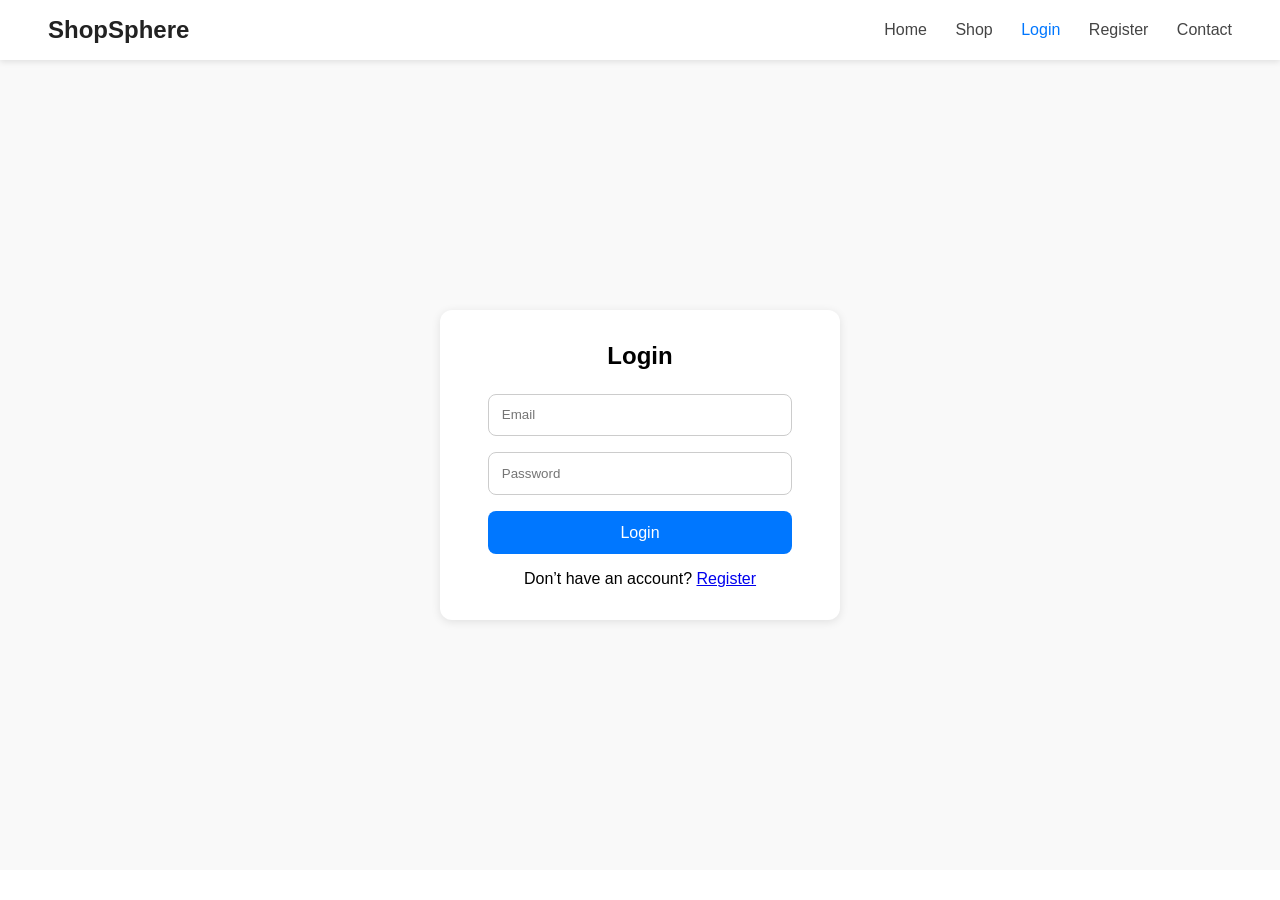
==== login.html @ 371edf8d "Add files via upload e commerce website" ====
<!DOCTYPE html>
<html lang="en">
<head>
  <meta charset="UTF-8">
  <meta name="viewport" content="width=device-width, initial-scale=1.0">
  <title>ShopSphere | Login</title>
  <link rel="stylesheet" href="style.css">
</head>
<body>

<header>
  <div class="logo">ShopSphere</div>
  <nav>
    <a href="index.html">Home</a>
    <a href="shop.html">Shop</a>
    <a href="login.html" class="active">Login</a>
    <a href="register.html">Register</a>
    <a href="contact.html">Contact</a>
  </nav>
</header>

<section class="form-section">
  <form class="auth-form">
    <h2>Login</h2>
    <input type="email" placeholder="Email" required>
    <input type="password" placeholder="Password" required>
    <button type="submit">Login</button>
    <p>Don’t have an account? <a href="register.html">Register</a></p>
  </form>
</section>

</body>
</html>
---- style.css ----
/* RESET */
* {
  margin: 0;
  padding: 0;
  box-sizing: border-box;
  font-family: 'Poppins', sans-serif;
}

/* HEADER */
header {
  display: flex;
  justify-content: space-between;
  align-items: center;
  padding: 1rem 3rem;
  background: #fff;
  box-shadow: 0 2px 6px rgba(0,0,0,0.1);
  position: sticky;
  top: 0;
}

.logo {
  font-weight: 700;
  font-size: 1.5rem;
  color: #222;
}

nav a {
  margin-left: 1.5rem;
  text-decoration: none;
  color: #444;
  font-weight: 500;
  transition: 0.3s;
}

nav a:hover, nav a.active {
  color: #0077ff;
}

/* HERO SECTION */
.hero {
  text-align: center;
  padding: 6rem 1rem;
  background: linear-gradient(120deg, #e3f2fd, #f1f8e9);
}

.hero h1 {
  font-size: 2.5rem;
  margin-bottom: 0.5rem;
  color: #222;
}

.hero p {
  font-size: 1.2rem;
  color: #666;
}

.btn {
  display: inline-block;
  margin-top: 1.5rem;
  padding: 0.8rem 2rem;
  background: #0077ff;
  color: #fff;
  text-decoration: none;
  border-radius: 30px;
  transition: 0.3s;
}

.btn:hover {
  background: #0056cc;
}

/* PRODUCT GRID */
.featured, .shop {
  padding: 4rem 2rem;
  text-align: center;
}

.product-grid {
  display: grid;
  grid-template-columns: repeat(auto-fit, minmax(220px, 1fr));
  gap: 2rem;
  margin-top: 2rem;
}

.product {
  background: #fff;
  border-radius: 12px;
  padding: 1rem;
  box-shadow: 0 2px 10px rgba(0,0,0,0.05);
  transition: 0.3s;
}

.product:hover {
  transform: translateY(-5px);
}

.product img {
  width: 100%;
  border-radius: 10px;
}

.product h3 {
  margin: 0.8rem 0 0.3rem;
}

.product p {
  color: #0077ff;
  font-weight: 600;
}

/* FORMS */
.form-section {
  display: flex;
  justify-content: center;
  align-items: center;
  height: 90vh;
  background: #f9f9f9;
}

.auth-form {
  background: #fff;
  padding: 2rem 3rem;
  border-radius: 12px;
  box-shadow: 0 2px 10px rgba(0,0,0,0.1);
  width: 100%;
  max-width: 400px;
}

.auth-form h2 {
  margin-bottom: 1.5rem;
  text-align: center;
}

.auth-form input {
  width: 100%;
  padding: 0.8rem;
  margin-bottom: 1rem;
  border: 1px solid #ccc;
  border-radius: 8px;
}

.auth-form button {
  width: 100%;
  padding: 0.8rem;
  border: none;
  border-radius: 8px;
  background: #0077ff;
  color: white;
  font-size: 1rem;
  cursor: pointer;
}

.auth-form button:hover {
  background: #0056cc;
}

.auth-form p {
  text-align: center;
  margin-top: 1rem;
}
.contact {
    background: skyblue;
  padding: 2rem 3rem;
  margin: 2rem auto;
  border-radius: 12px;
  box-shadow: 0 2px 10px rgba(0,0,0,0.1);
  width: 100%;
  max-width: 400px;
}

.contact-form {
    background: #fff;
  padding: 2rem 3rem;
  border-radius: 12px;
  box-shadow: 0 2px 10px rgba(0,0,0,0.1);
  width: 100%;
  max-width: 400px;
}
.contact h2 {
  margin-bottom: 1.5rem;
  text-align: center;
}
.contact-form input, .contact-form textarea {
  width: 100%;
  padding: 0.8rem;
  margin-bottom: 1rem;
  border: 1px solid #ccc;
  border-radius: 8px;
}
.contact-form button {
  width: 100%;
  padding: 0.8rem;
  border: none;
  border-radius: 8px;
  background: #0077ff;
  color: white;
  font-size: 1rem;
  cursor: pointer;
}
.contact-form button:hover {
  background: #0056cc;
}
.contact-form p {
  text-align: center;
  margin-top: 1rem;
}


/* FOOTER */
footer {
  text-align: center;
  padding: 1.5rem;
  background: #222;
  color: #fff;
  font-size: 0.9rem;
}
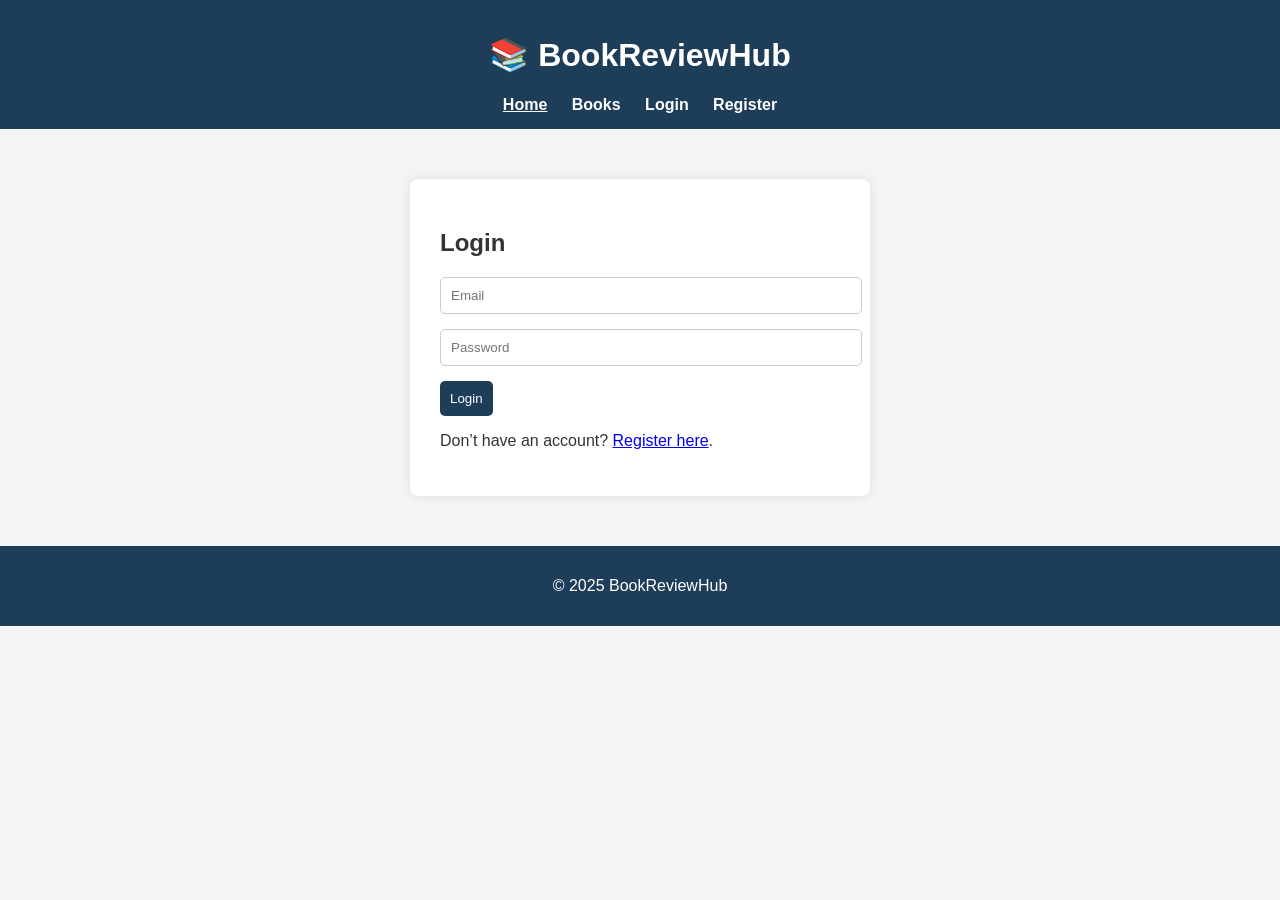
==== commit 50fdbffc: "Add files via upload BOOK REVIEW WEBSITE" ====
--- a/login.html
+++ b/login.html
@@ -3,31 +3,33 @@
 <head>
   <meta charset="UTF-8">
   <meta name="viewport" content="width=device-width, initial-scale=1.0">
-  <title>ShopSphere | Login</title>
+  <title>Login | BookReviewHub</title>
   <link rel="stylesheet" href="style.css">
 </head>
 <body>
+  <header>
+    <h1>📚 BookReviewHub</h1>
+     <nav>
+      <a href="index.html" class="active">Home</a>
+      <a href="books.html">Books</a>
+      <a href="login.html">Login</a>
+      <a href="register.html">Register</a>
+    </nav>
+  </header>
+ 
 
-<header>
-  <div class="logo">ShopSphere</div>
-  <nav>
-    <a href="index.html">Home</a>
-    <a href="shop.html">Shop</a>
-    <a href="login.html" class="active">Login</a>
-    <a href="register.html">Register</a>
-    <a href="contact.html">Contact</a>
-  </nav>
-</header>
+  <div class="form-container">
+    <h2>Login</h2>
+    <form>
+      <input type="email" placeholder="Email" required>
+      <input type="password" placeholder="Password" required>
+      <button type="submit">Login</button>
+    </form>
+    <p>Don’t have an account? <a href="register.html">Register here</a>.</p>
+  </div>
 
-<section class="form-section">
-  <form class="auth-form">
-    <h2>Login</h2>
-    <input type="email" placeholder="Email" required>
-    <input type="password" placeholder="Password" required>
-    <button type="submit">Login</button>
-    <p>Don’t have an account? <a href="register.html">Register</a></p>
-  </form>
-</section>
-
+  <footer>
+    <p>© 2025 BookReviewHub</p>
+  </footer>
 </body>
 </html>
--- a/style.css
+++ b/style.css
@@ -1,216 +1,99 @@
-/* RESET */
-* {
+body {
+  font-family: 'Segoe UI', Tahoma, sans-serif;
   margin: 0;
-  padding: 0;
-  box-sizing: border-box;
-  font-family: 'Poppins', sans-serif;
+  background-color: #f4f4f4;
+  color: #333;
 }
 
-/* HEADER */
 header {
-  display: flex;
-  justify-content: space-between;
-  align-items: center;
-  padding: 1rem 3rem;
-  background: #fff;
-  box-shadow: 0 2px 6px rgba(0,0,0,0.1);
-  position: sticky;
-  top: 0;
+  background: #1e3d59;
+  color: white;
+  padding: 15px;
+  text-align: center;
 }
 
-.logo {
-  font-weight: 700;
-  font-size: 1.5rem;
-  color: #222;
+nav {
+  margin-top: 10px;
 }
 
 nav a {
-  margin-left: 1.5rem;
+  color: white;
   text-decoration: none;
-  color: #444;
-  font-weight: 500;
-  transition: 0.3s;
+  margin: 0 10px;
+  font-weight: bold;
 }
 
-nav a:hover, nav a.active {
-  color: #0077ff;
+nav a.active, nav a:hover {
+  text-decoration: underline;
 }
 
-/* HERO SECTION */
 .hero {
   text-align: center;
-  padding: 6rem 1rem;
-  background: linear-gradient(120deg, #e3f2fd, #f1f8e9);
+  padding: 60px 20px;
+  background: #f4f4f4;
 }
 
-.hero h1 {
-  font-size: 2.5rem;
-  margin-bottom: 0.5rem;
-  color: #222;
-}
-
-.hero p {
-  font-size: 1.2rem;
-  color: #666;
+.hero h2 {
+  color: #1e3d59;
 }
 
 .btn {
-  display: inline-block;
-  margin-top: 1.5rem;
-  padding: 0.8rem 2rem;
-  background: #0077ff;
-  color: #fff;
+  background: #1e3d59;
+  color: white;
+  padding: 10px 20px;
+  border-radius: 5px;
   text-decoration: none;
-  border-radius: 30px;
-  transition: 0.3s;
 }
 
-.btn:hover {
-  background: #0056cc;
+.form-container {
+  background: white;
+  max-width: 400px;
+  margin: 50px auto;
+  padding: 30px;
+  border-radius: 8px;
+  box-shadow: 0 0 10px rgba(0,0,0,0.1);
 }
 
-/* PRODUCT GRID */
-.featured, .shop {
-  padding: 4rem 2rem;
-  text-align: center;
+.form-container input {
+  display: block;
+  width: 100%;
+  margin-bottom: 15px;
+  padding: 10px;
+  border: 1px solid #ccc;
+  border-radius: 5px;
 }
 
-.product-grid {
-  display: grid;
-  grid-template-columns: repeat(auto-fit, minmax(220px, 1fr));
-  gap: 2rem;
-  margin-top: 2rem;
-}
-
-.product {
-  background: #fff;
-  border-radius: 12px;
-  padding: 1rem;
-  box-shadow: 0 2px 10px rgba(0,0,0,0.05);
-  transition: 0.3s;
-}
-
-.product:hover {
-  transform: translateY(-5px);
-}
-
-.product img {
-  width: 100%;
-  border-radius: 10px;
-}
-
-.product h3 {
-  margin: 0.8rem 0 0.3rem;
-}
-
-.product p {
-  color: #0077ff;
-  font-weight: 600;
-}
-
-/* FORMS */
-.form-section {
-  display: flex;
-  justify-content: center;
-  align-items: center;
-  height: 90vh;
-  background: #f9f9f9;
-}
-
-.auth-form {
-  background: #fff;
-  padding: 2rem 3rem;
-  border-radius: 12px;
-  box-shadow: 0 2px 10px rgba(0,0,0,0.1);
-  width: 100%;
-  max-width: 400px;
-}
-
-.auth-form h2 {
-  margin-bottom: 1.5rem;
-  text-align: center;
-}
-
-.auth-form input {
-  width: 100%;
-  padding: 0.8rem;
-  margin-bottom: 1rem;
-  border: 1px solid #ccc;
-  border-radius: 8px;
-}
-
-.auth-form button {
-  width: 100%;
-  padding: 0.8rem;
+.form-container button {
+  background: #1e3d59;
+  color: white;
+  padding: 10px;
   border: none;
-  border-radius: 8px;
-  background: #0077ff;
-  color: white;
-  font-size: 1rem;
+  border-radius: 5px;
   cursor: pointer;
 }
 
-.auth-form button:hover {
-  background: #0056cc;
+.form-container button:hover {
+  background: #16324f;
 }
 
-.auth-form p {
-  text-align: center;
-  margin-top: 1rem;
-}
-.contact {
-    background: skyblue;
-  padding: 2rem 3rem;
-  margin: 2rem auto;
-  border-radius: 12px;
-  box-shadow: 0 2px 10px rgba(0,0,0,0.1);
-  width: 100%;
-  max-width: 400px;
+.book-list {
+  padding: 20px;
+  max-width: 700px;
+  margin: auto;
 }
 
-.contact-form {
-    background: #fff;
-  padding: 2rem 3rem;
-  border-radius: 12px;
-  box-shadow: 0 2px 10px rgba(0,0,0,0.1);
-  width: 100%;
-  max-width: 400px;
-}
-.contact h2 {
-  margin-bottom: 1.5rem;
-  text-align: center;
-}
-.contact-form input, .contact-form textarea {
-  width: 100%;
-  padding: 0.8rem;
-  margin-bottom: 1rem;
-  border: 1px solid #ccc;
-  border-radius: 8px;
-}
-.contact-form button {
-  width: 100%;
-  padding: 0.8rem;
-  border: none;
-  border-radius: 8px;
-  background: #0077ff;
-  color: white;
-  font-size: 1rem;
-  cursor: pointer;
-}
-.contact-form button:hover {
-  background: #0056cc;
-}
-.contact-form p {
-  text-align: center;
-  margin-top: 1rem;
+.book {
+  background: white;
+  margin-bottom: 20px;
+  padding: 15px;
+  border-radius: 5px;
+  box-shadow: 0 0 5px rgba(0,0,0,0.1);
 }
 
-
-/* FOOTER */
 footer {
   text-align: center;
-  padding: 1.5rem;
-  background: #222;
-  color: #fff;
-  font-size: 0.9rem;
+  padding: 15px;
+  background: #1e3d59;
+  color: white;
+  margin-top: 40px;
 }
